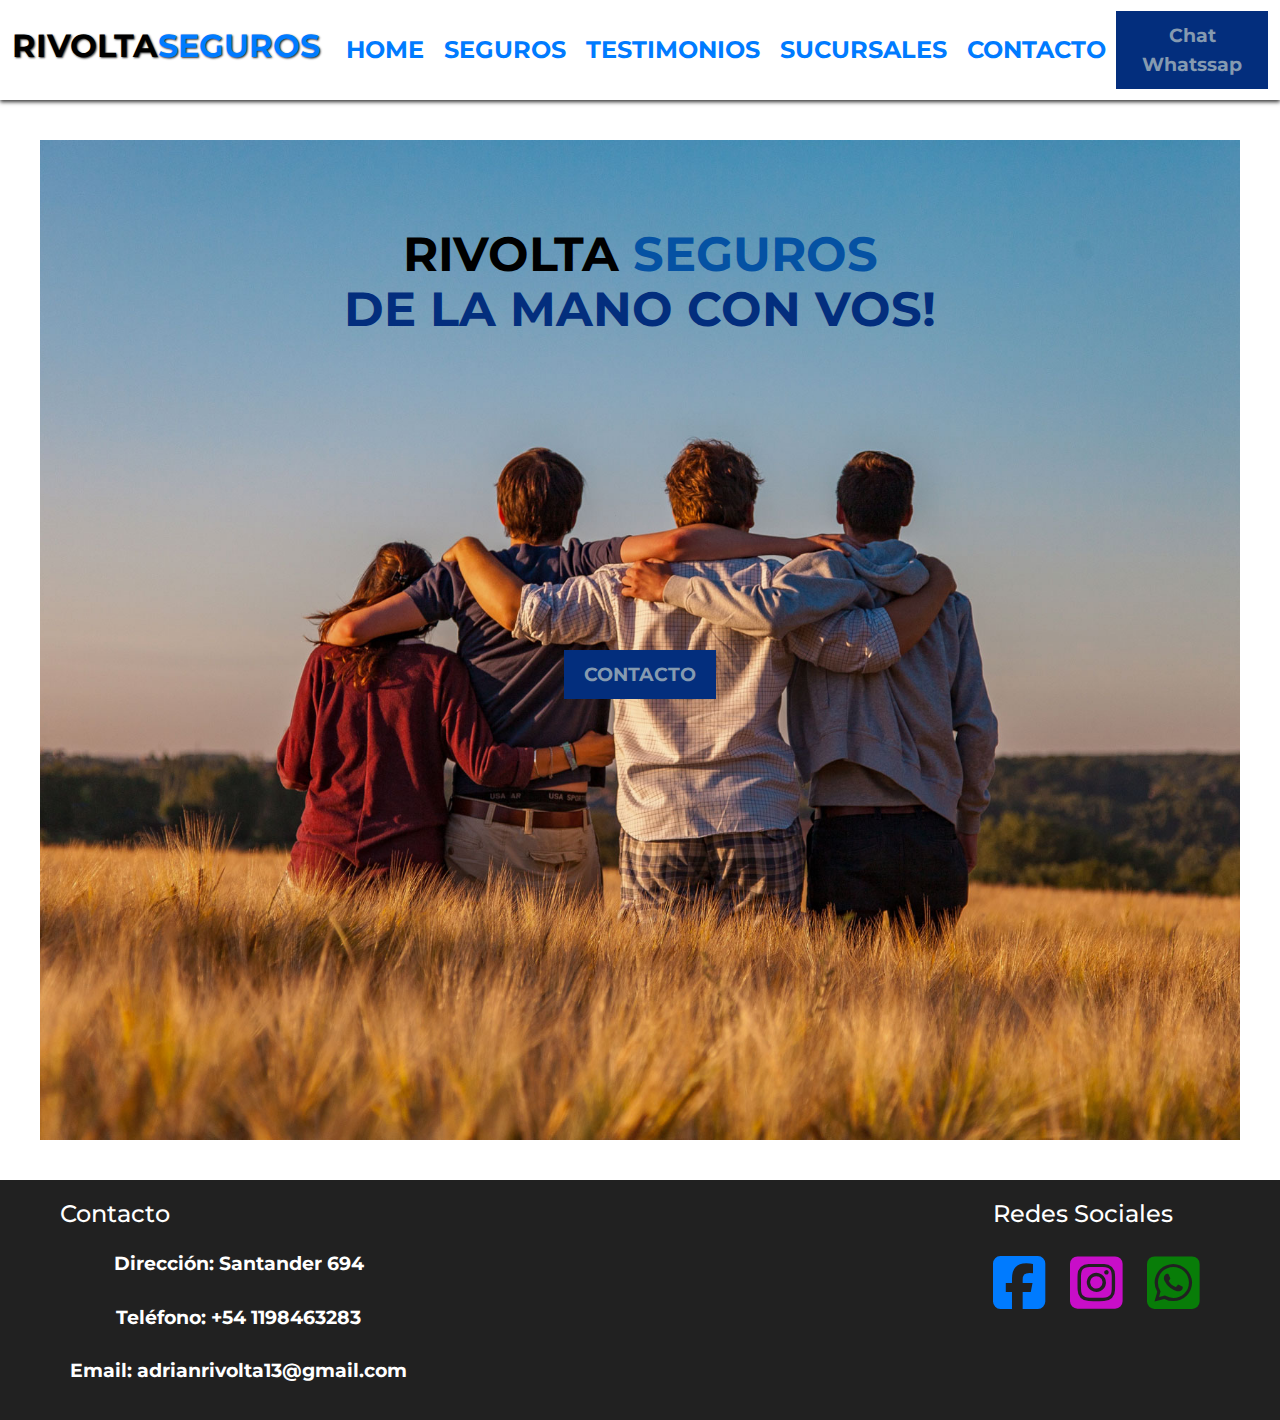
==== index.html @ 8c89b269 "primera version" ====
<!DOCTYPE html>
<html lang="en">

<head>
    <meta charset="UTF-8">
    <meta name="viewport" content="width=device-width, initial-scale=1.0">
    <title>Seguros Rivolta</title>
    <link href="https://cdn.jsdelivr.net/npm/bootstrap@5.3.3/dist/css/bootstrap.min.css" rel="stylesheet"
        integrity="sha384-QWTKZyjpPEjISv5WaRU9OFeRpok6YctnYmDr5pNlyT2bRjXh0JMhjY6hW+ALEwIH" crossorigin="anonymous">
    <link rel="stylesheet" href=" https://cdnjs.cloudflare.com/ajax/libs/font-awesome/6.5.2/css/all.min.css">
    <link rel="preconnect" href="https://fonts.googleapis.com">
    <link rel="preconnect" href="https://fonts.gstatic.com" crossorigin>
    <link href="https://fonts.googleapis.com/css2?family=Rubik+Mono+One&display=swap" rel="stylesheet">
    <link rel="preconnect" href="https://fonts.googleapis.com">
    <link rel="preconnect" href="https://fonts.gstatic.com" crossorigin>
    <link href="https://fonts.googleapis.com/css2?family=Montserrat:ital,wght@0,100..900;1,100..900&display=swap"
        rel="stylesheet">
    <link rel="stylesheet" href="./css/estilo.css">
</head>

<body>
    <header class="navbar navbar-expand-lg header">
        <div class="container-fluid">
            <a class="navbar-brand" href="#">
                <h1>Rivolta<span class="azul">Seguros</span></h1>
            </a>
            <button class="navbar-toggler" type="button" data-bs-toggle="collapse" data-bs-target="#navbarNav"
                aria-controls="navbarNav" aria-expanded="false" aria-label="Toggle navigation">
                <span class="navbar-toggler-icon"></span>
            </button>
            <nav class="collapse navbar-collapse" id="navbarNav">
                <ul class="navbar-nav">
                    <li><a href="./index.html">Home</a></li>
                    <li><a href="./html/seguros.html">Seguros</a></li>
                    <li><a href="./html/testimonios.html">Testimonios</a></li>
                    <li><a href="./html/sucursales.html">Sucursales</a></li>
                    <li><a href="./html/contacto.html">Contacto</a></li>
                </ul>
            </nav>
            <button class="boton">Chat Whatssap</button>
        </div>

    </header>



    <main>
        <section class="Banner">
            <div class="BannerContenido">
                <h2>DE LA MANO CON VOS!</h2>
                <p class="banner p"> Rivolta <span class="azuloscuro">Seguros</span> </p>
                <a class="boton" href="./html/contacto.html">CONTACTO</a>

            </div>
        </section>




    </main>

    <footer class="footer">
        <div class="footerContenido">
            <div class="infoContacto">
                <h4>Contacto</h4>
                <p class="contacto"> Dirección: Santander 694</p>
                <p class="contacto"> Teléfono: +54 1198463283</p>
                <p class="contacto"> Email: adrianrivolta13@gmail.com</p>
            </div>
            <div class="redesSociales">
                <h4>Redes Sociales</h4>
                <a href="#" class="facebook">
                    <i class="fa-brands fa-square-facebook"></i></a>
                <a href="#" class="instagram">
                    <i class="fa-brands fa-square-instagram"></i></a>
                <a href="#" class="whatssap">
                    <i class="fa-brands fa-square-whatsapp"></i></a>


            </div>


    </footer>
    <script src="https://cdn.jsdelivr.net/npm/bootstrap@5.3.3/dist/js/bootstrap.bundle.min.js"
        integrity="sha384-YvpcrYf0tY3lHB60NNkmXc5s9fDVZLESaAA55NDzOxhy9GkcIdslK1eN7N6jIeHz"
        crossorigin="anonymous"></script>
</body>

</html>
---- css/estilo.css ----
*{
    margin: 0;
    padding: 0;
}

body{
    background-color: rgb(255, 255, 255);
    font-family: "Montserrat", sans-serif;
}

header{
   display: flex;
   justify-content: space-around;
   align-items: center;
   height: 100px;
   box-shadow:0px 2px 4px rgb(51, 51, 51);
   
}

h1{
    text-transform: uppercase;
   font-weight: 700;
   text-shadow:1px 1px 2px rgb(51, 51, 51);
   font-size: 2rem;
}

.azul{
    color: rgb(0, 123, 255);
}

.azuloscuro{
    color: hwb(211 2% 36%);
}

.boton{
    color:rgb(133, 154, 176);
    font-weight: 700;
    border: none;
    padding: 10px 20px;
    font-size: 1.2rem;
    background-color: rgb(3, 46, 125);
}
.boton:hover{
    background-color:rgb(3, 46, 125);
    color: rgb(255, 251, 251);
    cursor: pointer;

}
nav li{
    list-style: none;
    display: inline-block;
    
}
nav li a{
    text-decoration: none;
    margin: 10px;
    color: rgb(0, 123, 255);
    font-size: 1.5rem;
   
    
}

nav ul li a:hover{
    color: rgb(3, 46, 125);
}


.Banner{ 
    background-image: url(../Multimedia/banner.jpg);
    background-position: center;
    background-repeat: no-repeat;
    background-size: cover;
    height:calc(150vh - 350px);
    display: flex;
    justify-content: center;
    align-items: center;  
}

.BannerContenido{
    z-index: 1;
    display: flex;
    flex-direction: column;
    justify-content: center;
    align-items: center;
    padding: 20px;
}

h2{color: rgb(3, 46, 125);
    font-size: 3rem;
    text-transform: uppercase;
    font-weight: 700;
    margin-top: -300px;
    margin-bottom: 200px;
    text-decoration: none;
    text-transform: uppercase;
    font-weight: bold;
   
}

.Banner p{
    color: rgb(0, 0, 0);
    font-size: 3rem;
    text-transform: uppercase;
    font-weight: 700;
    margin-top: -330px;
    margin-bottom: 350px;
}

 p {
    font-size: 2rem;
    font-weight: bold;
    color: rgb(0, 0, 0);
    margin-bottom: 10px;
}

a {
    text-decoration: none;
    text-transform: uppercase;
    font-weight: bold;
    color: rgb(0, 123, 255);
}
   
main{
    margin: 20px;
    padding: 20px;
    color: rgb(0, 123, 255);
    text-transform: uppercase;
    font-size: 14px;
}

.Seguros{
    text-align: center;
    margin: 10vh;
}

.Seguros h3{
    color: rgb(3, 46, 125);
    text-transform: uppercase;
    font-size: 3rem;
}

.Seguros p{
    font-size: 4rem;
    color: #333;
    padding: 10px;
}

.ContenedorSeguros{
    display: grid;
    grid-template-columns: repeat(3,1fr);
    gap: 20px;
}

.Seguro{
    border: 1px solid white;
    border-radius: 10px;
    padding: 20px;
    text-align: center;
}

.tarjeta{
    display: flex;
    flex-direction: column;
    justify-content: center;
    align-items: center;
    background-color: white;
    border: 1px solid white;
    padding: 20px;
    box-shadow: 0px 2px 4px rgb(3, 46, 125);
    margin: 10px;
}
.tarjeta img{
  max-width: 200%;

}

.tarjeta p{
    margin: 10px 0;
    
}

.tarjeta button:hover{
    background-color: rgb(3, 46, 125);
}

.textoSeguro{
    text-align: center;
    font-size: medium;
}

.contenedortestimonio{
    display: flex;
    margin: 10vh;
}

h3{
    text-align: center;
    color: rgb(3, 46, 125);
    text-transform: uppercase;
    font-size: 3rem;
}
main.Seguro{
    display: flex;
    justify-content: space-evenly;
}

.imgSeguros{
    width: 20%;
    height: auto;
    padding: 30%;  
}

p{
    text-align: center;
    font-size: 2rem;
    color: #333;
    padding: 10px;
}
footer {
    background-color: #212121;
    color: #fff;
    padding: 20px 0;
}

.footerContenido {
    display: flex;
    justify-content: space-between;
    max-width: 1200px;
    margin: 0 auto;
    padding: 0 20px;
}

.footer h4 {
    font-size: 1.5rem;
    margin-bottom: 10px;
}

.infoContacto p,
.redesSociales a {
    margin: 5px 0;
    font-size: 1.2rem;
    
}

.redesSociales a {
    
    text-decoration: none;
    margin-right: 10px;
    font-size: 60px;
    justify-content: right;
    transition: all ease 500ms;
    
}
.contacto{
    color: white;
}
.facebook{
    color: rgb(0, 123, 255)
}
.instagram{
    color: hsl(300, 87%, 42%);
}
.whatssap{
    color: hsla(120, 88%, 26%, 0.999);
}

   

.footer i {
    margin-right: 10px;
   
}

iframe{
    display: block;
    margin: auto;
}
form{
    margin: 20px;
}
label{
    display: block;
    font-weight: bold;
    margin-bottom: 5px;
    color: rgb(3, 46, 125);
    

}

input [type="text"],
textarea{
    display: block;
    width: 100%;
    padding: 10px;
    border: 2px solid #ccc;
    border-radius: 5px;
    font-size: 16px;
    margin-bottom: 10px;
    
}
.btnFormulario{
    background-color: #333;
    color: white;
    border: none;
    padding: 10px 20px;
    border-radius: 5px;
    font-size: 18px;
    cursor: pointer;
    margin-top: 10px;
}
/*responsive: */
/*vista tablet*/
/*768px hasta 1023px*/

@media(max-width:1023px){
    header{
        height: auto;
        flex-direction: column;
        text-align: center;
    }
    header .boton{
        display: none;
    }
    main{
        height: auto;
        flex-direction: column;
        text-align: center;

    }
    .BannerContenido p,
    h2{
        font-size: 1.5rem;
    }
    .Seguros{
        margin: 5vh;
        font-size: 2rem;
    }
    .Seguros h3,
    .Seguros p{
        font-size: unset;
    }
    .ContenedorSeguros{
        grid-template-columns: 1fr ;
    }
    .contenedortestimonio{
        flex-direction: column;
        
    }
    .footerContenido{
        flex-direction: column;
        text-align: center;
    }
}
/*ajuste para la vista celular*/


@media (max-width:768px){
    .contenedortestimonio{
        font-size: 1rem;
        flex-direction: center;
        grid-template-columns: 3fr 3fr;
        align-items: center;
    }
    .video{
        align-items: center;
    }
  
    
    
}
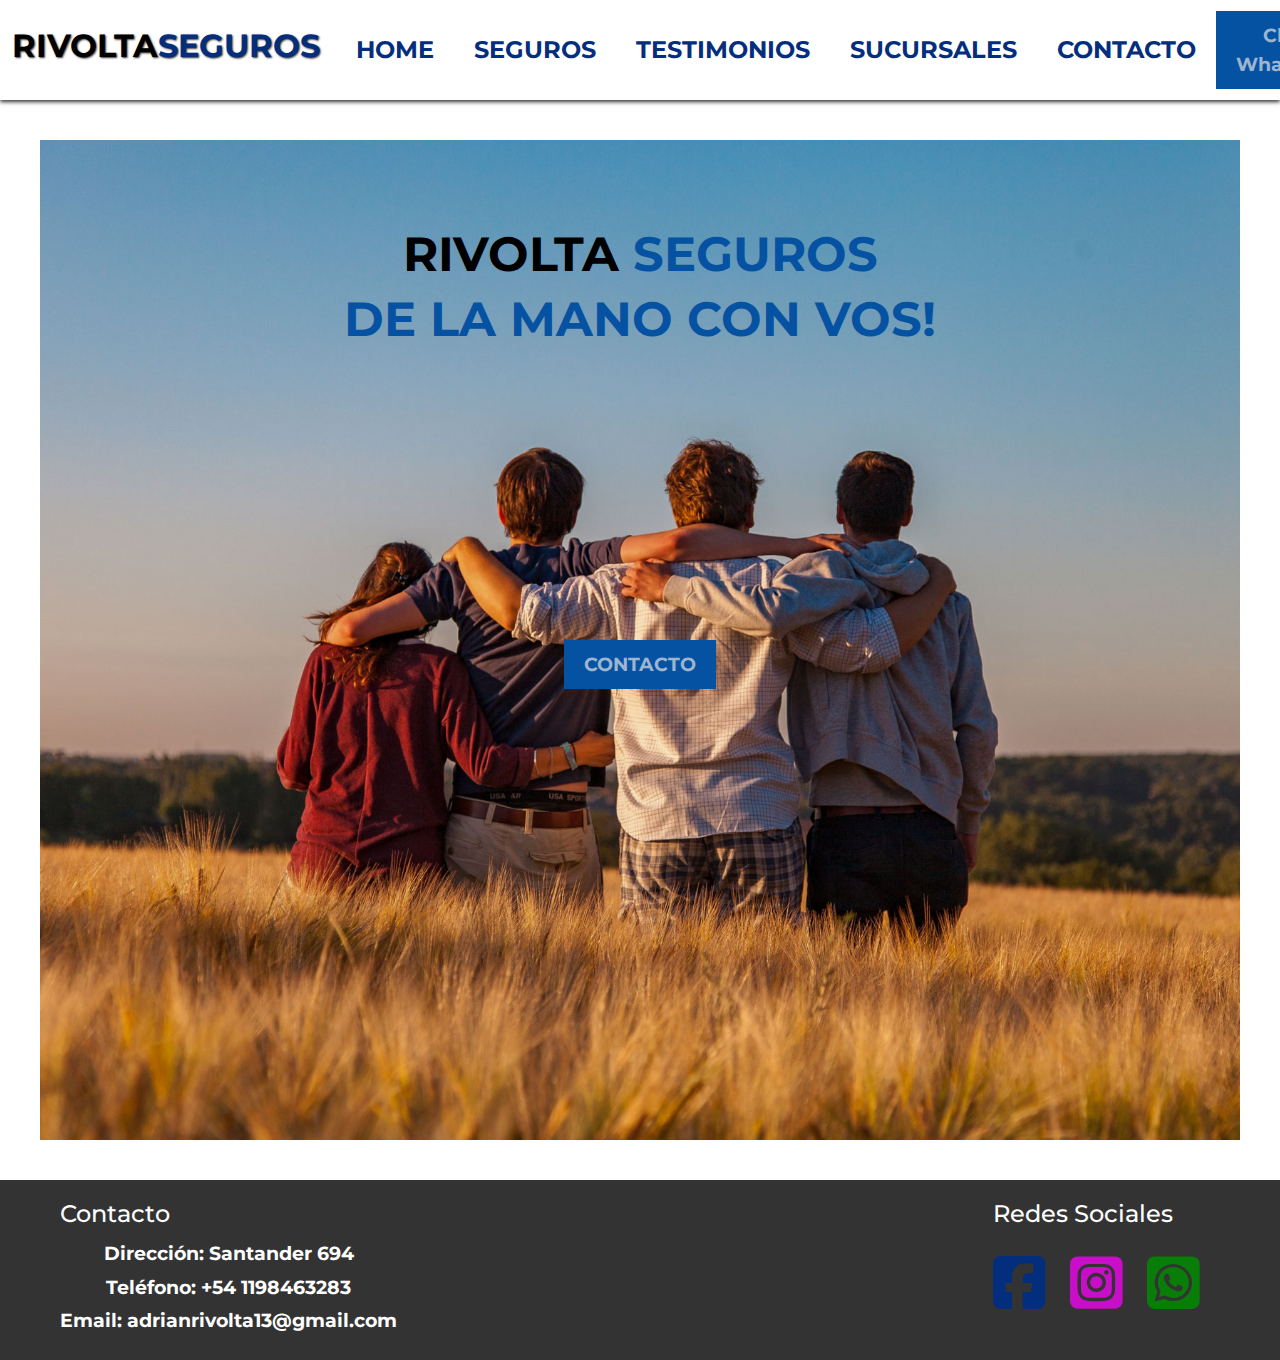
==== commit c2831263: "carga inicial" ====
--- a/index.html
+++ b/index.html
@@ -3,18 +3,12 @@
 
 <head>
     <meta charset="UTF-8">
+    <meta name="description" content="Bienvenido a Rivolta Seguros, tu fuente de confianza para tus objetos o seres amados. Descubri una calidad seguros increibles, encuentra paquetes de confianza perfectos para cualquier tipo de situacion economica.Estamos para cuidarte ">
     <meta name="viewport" content="width=device-width, initial-scale=1.0">
     <title>Seguros Rivolta</title>
     <link href="https://cdn.jsdelivr.net/npm/bootstrap@5.3.3/dist/css/bootstrap.min.css" rel="stylesheet"
         integrity="sha384-QWTKZyjpPEjISv5WaRU9OFeRpok6YctnYmDr5pNlyT2bRjXh0JMhjY6hW+ALEwIH" crossorigin="anonymous">
     <link rel="stylesheet" href=" https://cdnjs.cloudflare.com/ajax/libs/font-awesome/6.5.2/css/all.min.css">
-    <link rel="preconnect" href="https://fonts.googleapis.com">
-    <link rel="preconnect" href="https://fonts.gstatic.com" crossorigin>
-    <link href="https://fonts.googleapis.com/css2?family=Rubik+Mono+One&display=swap" rel="stylesheet">
-    <link rel="preconnect" href="https://fonts.googleapis.com">
-    <link rel="preconnect" href="https://fonts.gstatic.com" crossorigin>
-    <link href="https://fonts.googleapis.com/css2?family=Montserrat:ital,wght@0,100..900;1,100..900&display=swap"
-        rel="stylesheet">
     <link rel="stylesheet" href="./css/estilo.css">
 </head>
 
--- a/css/estilo.css
+++ b/css/estilo.css
@@ -1,387 +1,364 @@
-*{
-    margin: 0;
-    padding: 0;
-}
-
-body{
-    background-color: rgb(255, 255, 255);
-    font-family: "Montserrat", sans-serif;
-}
-
-header{
-   display: flex;
-   justify-content: space-around;
-   align-items: center;
-   height: 100px;
-   box-shadow:0px 2px 4px rgb(51, 51, 51);
-   
-}
-
-h1{
-    text-transform: uppercase;
-   font-weight: 700;
-   text-shadow:1px 1px 2px rgb(51, 51, 51);
-   font-size: 2rem;
-}
-
-.azul{
-    color: rgb(0, 123, 255);
-}
-
-.azuloscuro{
-    color: hwb(211 2% 36%);
-}
-
-.boton{
-    color:rgb(133, 154, 176);
-    font-weight: 700;
-    border: none;
-    padding: 10px 20px;
-    font-size: 1.2rem;
-    background-color: rgb(3, 46, 125);
-}
-.boton:hover{
-    background-color:rgb(3, 46, 125);
-    color: rgb(255, 251, 251);
-    cursor: pointer;
-
-}
-nav li{
-    list-style: none;
-    display: inline-block;
-    
-}
-nav li a{
-    text-decoration: none;
-    margin: 10px;
-    color: rgb(0, 123, 255);
-    font-size: 1.5rem;
-   
-    
-}
-
-nav ul li a:hover{
-    color: rgb(3, 46, 125);
-}
-
-
-.Banner{ 
-    background-image: url(../Multimedia/banner.jpg);
-    background-position: center;
-    background-repeat: no-repeat;
-    background-size: cover;
-    height:calc(150vh - 350px);
-    display: flex;
-    justify-content: center;
-    align-items: center;  
-}
-
-.BannerContenido{
-    z-index: 1;
-    display: flex;
-    flex-direction: column;
-    justify-content: center;
-    align-items: center;
-    padding: 20px;
-}
-
-h2{color: rgb(3, 46, 125);
-    font-size: 3rem;
-    text-transform: uppercase;
-    font-weight: 700;
-    margin-top: -300px;
-    margin-bottom: 200px;
-    text-decoration: none;
-    text-transform: uppercase;
-    font-weight: bold;
-   
-}
-
-.Banner p{
-    color: rgb(0, 0, 0);
-    font-size: 3rem;
-    text-transform: uppercase;
-    font-weight: 700;
-    margin-top: -330px;
-    margin-bottom: 350px;
-}
-
- p {
-    font-size: 2rem;
-    font-weight: bold;
-    color: rgb(0, 0, 0);
-    margin-bottom: 10px;
+@import url("https://fonts.googleapis.com/css2?family=Montserrat:ital,wght@0,100..900;1,100..900&family=Rubik+Mono+One&display=swap");
+@import url("https://fonts.googleapis.com/css2?family=Rubik+Mono+One&display=swap");
+* {
+  margin: 0;
+  padding: 0;
+}
+
+body {
+  background-color: #ffffff;
+  font-family: "Montserrat", sans-serif;
+}
+
+header {
+  display: flex;
+  justify-content: space-around;
+  align-items: center;
+  height: 100px;
+  box-shadow: 0px 2px 4px #333;
+}
+
+h1 {
+  text-transform: uppercase;
+  font-weight: 700;
+  text-shadow: 1px 1px 2px #333;
+  font-size: 2rem;
+}
+
+.azul {
+  color: #032e7d;
+}
+
+.azuloscuro {
+  color: #0552a3;
+}
+
+.boton {
+  color: #9db5cf;
+  font-weight: 700;
+  border: none;
+  padding: 10px 20px;
+  font-size: 1.2rem;
+  background-color: #0552a3;
+}
+.boton:hover {
+  background-color: #0552a3;
+  color: #ffffff;
+  cursor: pointer;
+}
+
+nav li {
+  list-style: none;
+  display: inline-block;
+}
+nav li a {
+  text-decoration: none;
+  color: #032e7d;
+  margin: 10px;
+  font-size: 1.5rem;
+}
+nav ul li a:hover {
+  color: #0552a3;
+}
+
+.Banner {
+  background-image: url(../Multimedia/banner.jpg);
+  background-position: center;
+  background-repeat: no-repeat;
+  background-size: cover;
+  height: calc(150vh - 350px);
+  display: flex;
+  justify-content: center;
+  align-items: center;
+}
+
+.BannerContenido {
+  z-index: 1;
+  display: flex;
+  flex-direction: column;
+  justify-content: center;
+  align-items: center;
+  padding: 20px;
+}
+
+h2 {
+  color: #0552a3;
+  font-size: 3rem;
+  text-transform: uppercase;
+  font-weight: 700;
+  margin-top: -300px;
+  margin-bottom: 200px;
+  text-decoration: none;
+  text-transform: uppercase;
+  font-weight: bold;
+}
+
+.Banner p {
+  color: #000000;
+  font-size: 3rem;
+  text-transform: uppercase;
+  font-weight: 700;
+  margin-top: -330px;
+  margin-bottom: 350px;
+}
+
+p {
+  font-size: 2rem;
+  font-weight: bold;
+  color: #000000;
+  margin-bottom: 10px;
 }
 
 a {
-    text-decoration: none;
-    text-transform: uppercase;
-    font-weight: bold;
-    color: rgb(0, 123, 255);
-}
-   
-main{
-    margin: 20px;
-    padding: 20px;
-    color: rgb(0, 123, 255);
-    text-transform: uppercase;
-    font-size: 14px;
-}
-
-.Seguros{
-    text-align: center;
-    margin: 10vh;
-}
-
-.Seguros h3{
-    color: rgb(3, 46, 125);
-    text-transform: uppercase;
-    font-size: 3rem;
-}
-
-.Seguros p{
-    font-size: 4rem;
-    color: #333;
-    padding: 10px;
-}
-
-.ContenedorSeguros{
-    display: grid;
-    grid-template-columns: repeat(3,1fr);
-    gap: 20px;
-}
-
-.Seguro{
-    border: 1px solid white;
-    border-radius: 10px;
-    padding: 20px;
-    text-align: center;
-}
-
-.tarjeta{
-    display: flex;
-    flex-direction: column;
-    justify-content: center;
-    align-items: center;
-    background-color: white;
-    border: 1px solid white;
-    padding: 20px;
-    box-shadow: 0px 2px 4px rgb(3, 46, 125);
-    margin: 10px;
-}
-.tarjeta img{
+  text-decoration: none;
+  text-transform: uppercase;
+  font-weight: bold;
+  color: #032e7d;
+}
+
+main {
+  margin: 20px;
+  padding: 20px;
+  color: #032e7d;
+  text-transform: uppercase;
+  font-size: 14px;
+}
+main h3 {
+  color: #0552a3;
+  text-transform: uppercase;
+  font-size: 3rem;
+  text-align: center;
+}
+
+.Seguros {
+  text-align: center;
+  margin: 10vh;
+}
+.Seguros h3 {
+  color: #0552a3;
+  text-transform: uppercase;
+  font-size: 3rem;
+  text-align: center;
+}
+.Seguros p {
+  font-size: 4rem;
+  color: #333;
+  padding: 10px;
+}
+
+li {
+  font-size: 4rem;
+  color: #333;
+  padding: 10px;
+}
+
+.ContenedorSeguros {
+  display: grid;
+  grid-template-columns: repeat(3, 1fr);
+  gap: 20px;
+}
+
+.Seguro {
+  border: 1px solid #ffffff;
+  border-radius: 10px;
+  padding: 20px;
+  text-align: center;
+}
+
+.tarjeta {
+  display: flex;
+  flex-direction: column;
+  justify-content: center;
+  align-items: center;
+  background-color: #ffffff;
+  border: 1px solid #ffffff;
+  padding: 20px;
+  box-shadow: 0px 2px 4px #0552a3;
+  margin: 10px;
+}
+.tarjeta img {
   max-width: 200%;
-
-}
-
-.tarjeta p{
-    margin: 10px 0;
-    
-}
-
-.tarjeta button:hover{
-    background-color: rgb(3, 46, 125);
-}
-
-.textoSeguro{
-    text-align: center;
-    font-size: medium;
-}
-
-.contenedortestimonio{
-    display: flex;
-    margin: 10vh;
-}
-
-h3{
-    text-align: center;
-    color: rgb(3, 46, 125);
-    text-transform: uppercase;
-    font-size: 3rem;
-}
-main.Seguro{
-    display: flex;
-    justify-content: space-evenly;
-}
-
-.imgSeguros{
-    width: 20%;
-    height: auto;
-    padding: 30%;  
-}
-
-p{
-    text-align: center;
-    font-size: 2rem;
-    color: #333;
-    padding: 10px;
-}
+}
+.tarjeta p {
+  margin: 10px 0;
+}
+.tarjeta button:hover {
+  background-color: #0552a3;
+}
+
+.textoSeguro,
+li {
+  text-align: center;
+  font-size: medium;
+}
+
+main.Seguro {
+  display: flex;
+  justify-content: space-evenly;
+}
+
+.imgSeguros {
+  width: 20%;
+  height: auto;
+  padding: 30%;
+}
+
+.contenedortestimonio {
+  display: flex;
+  margin: 10vh;
+}
+
+p {
+  font-size: 2rem;
+  font-weight: bold;
+  color: #000000;
+  margin-bottom: 10px;
+  text-align: center;
+}
+
 footer {
-    background-color: #212121;
-    color: #fff;
-    padding: 20px 0;
+  background-color: #333;
+  color: #ffffff;
+  padding: 20px 0;
 }
 
 .footerContenido {
-    display: flex;
-    justify-content: space-between;
-    max-width: 1200px;
-    margin: 0 auto;
-    padding: 0 20px;
+  display: flex;
+  justify-content: space-between;
+  max-width: 1200px;
+  margin: 0 auto;
+  padding: 0 20px;
 }
 
 .footer h4 {
-    font-size: 1.5rem;
-    margin-bottom: 10px;
-}
-
-.infoContacto p,
+  font-size: 1.5rem;
+  margin-bottom: 10px;
+}
+
+.infoContacto p {
+  margin: 5px 0;
+  font-size: 1.2rem;
+}
+
 .redesSociales a {
-    margin: 5px 0;
-    font-size: 1.2rem;
-    
-}
-
-.redesSociales a {
-    
-    text-decoration: none;
-    margin-right: 10px;
-    font-size: 60px;
-    justify-content: right;
-    transition: all ease 500ms;
-    
-}
-.contacto{
-    color: white;
-}
-.facebook{
-    color: rgb(0, 123, 255)
-}
-.instagram{
-    color: hsl(300, 87%, 42%);
-}
-.whatssap{
-    color: hsla(120, 88%, 26%, 0.999);
-}
-
-   
+  margin: 5px 0;
+  font-size: 1.2rem;
+  text-decoration: none;
+  margin-right: 10px;
+  font-size: 60px;
+  justify-content: right;
+  transition: all ease 500ms;
+}
+
+.contacto {
+  color: #ffffff;
+}
+
+.facebook {
+  color: #032e7d;
+}
+
+.instagram {
+  color: #c80ec8;
+}
+
+.whatssap {
+  color: #087d08;
+}
 
 .footer i {
-    margin-right: 10px;
-   
-}
-
-iframe{
-    display: block;
-    margin: auto;
-}
-form{
-    margin: 20px;
-}
-label{
-    display: block;
-    font-weight: bold;
-    margin-bottom: 5px;
-    color: rgb(3, 46, 125);
-    
-
-}
-
-input [type="text"],
-textarea{
-    display: block;
-    width: 100%;
-    padding: 10px;
-    border: 2px solid #ccc;
-    border-radius: 5px;
-    font-size: 16px;
-    margin-bottom: 10px;
-    
-}
-.btnFormulario{
-    background-color: #333;
-    color: white;
-    border: none;
-    padding: 10px 20px;
-    border-radius: 5px;
-    font-size: 18px;
-    cursor: pointer;
-    margin-top: 10px;
-}
+  margin-right: 10px;
+}
+
+iframe {
+  display: block;
+  margin: auto;
+}
+
+form {
+  margin: 20px;
+}
+
+label {
+  display: block;
+  font-weight: bold;
+  margin-bottom: 5px;
+  color: #0552a3;
+}
+
+input [type=text],
+textarea {
+  display: block;
+  width: 100%;
+  padding: 10px;
+  border: 2px solid #ffffff;
+  border-radius: 5px;
+  font-size: 16px;
+  margin-bottom: 10px;
+}
+
+.btnFormulario {
+  background-color: #333;
+  color: #ffffff;
+  border: none;
+  padding: 10px 20px;
+  border-radius: 5px;
+  font-size: 18px;
+  cursor: pointer;
+  margin-top: 10px;
+}
+
 /*responsive: */
 /*vista tablet*/
 /*768px hasta 1023px*/
-
-@media(max-width:1023px){
-    header{
-        height: auto;
-        flex-direction: column;
-        text-align: center;
-    }
-    header .boton{
-        display: none;
-    }
-    main{
-        height: auto;
-        flex-direction: column;
-        text-align: center;
-
-    }
-    .BannerContenido p,
-    h2{
-        font-size: 1.5rem;
-    }
-    .Seguros{
-        margin: 5vh;
-        font-size: 2rem;
-    }
-    .Seguros h3,
-    .Seguros p{
-        font-size: unset;
-    }
-    .ContenedorSeguros{
-        grid-template-columns: 1fr ;
-    }
-    .contenedortestimonio{
-        flex-direction: column;
-        
-    }
-    .footerContenido{
-        flex-direction: column;
-        text-align: center;
-    }
+@media (max-width: 1023px) {
+  header {
+    height: auto;
+    flex-direction: column;
+    text-align: center;
+  }
+  header .boton {
+    display: none;
+  }
+  main {
+    height: auto;
+    flex-direction: column;
+    text-align: center;
+  }
+  .BannerContenido p,
+  h2 {
+    font-size: 1.5rem;
+  }
+  .Seguros {
+    margin: 5vh;
+    font-size: 2rem;
+  }
+  .Seguros h3,
+  .Seguros p {
+    font-size: unset;
+  }
+  .ContenedorSeguros {
+    grid-template-columns: 1fr;
+  }
+  .contenedortestimonio {
+    flex-direction: column;
+  }
+  .footerContenido {
+    flex-direction: column;
+    text-align: center;
+  }
 }
 /*ajuste para la vista celular*/
-
-
-@media (max-width:768px){
-    .contenedortestimonio{
-        font-size: 1rem;
-        flex-direction: center;
-        grid-template-columns: 3fr 3fr;
-        align-items: center;
-    }
-    .video{
-        align-items: center;
-    }
-  
-    
-    
-}
-
-
-
-
-
-
-
-
-
-
-
-
-
- 
-
-
-
+@media (max-width: 768px) {
+  .contenedortestimonio {
+    font-size: 1rem;
+    flex-direction: center;
+    grid-template-columns: 3fr 3fr;
+    align-items: center;
+  }
+  .video {
+    align-items: center;
+  }
+}
+
+/*# sourceMappingURL=estilo.css.map */
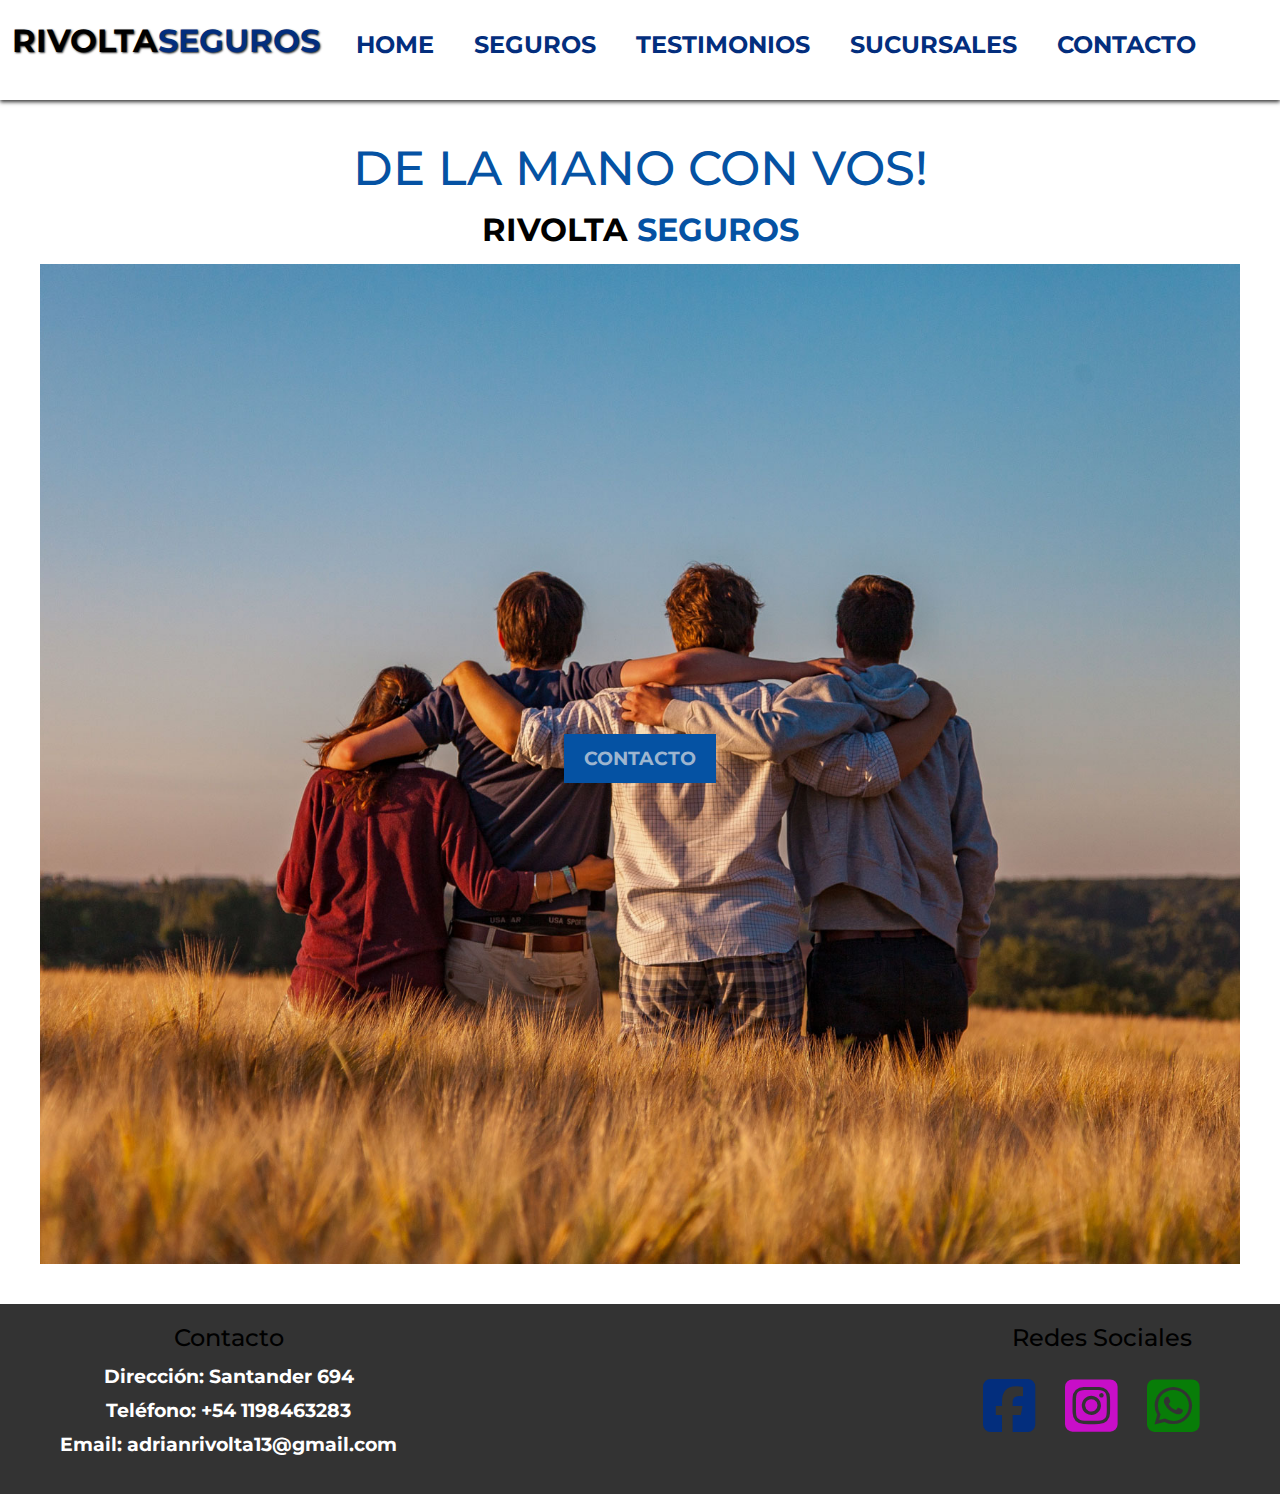
==== commit ca883645: "nuevos cambios" ====
--- a/index.html
+++ b/index.html
@@ -3,12 +3,14 @@
 
 <head>
     <meta charset="UTF-8">
-    <meta name="description" content="Bienvenido a Rivolta Seguros, tu fuente de confianza para tus objetos o seres amados. Descubri una calidad seguros increibles, encuentra paquetes de confianza perfectos para cualquier tipo de situacion economica.Estamos para cuidarte ">
+    <meta name="description"
+        content="Bienvenido a Rivolta Seguros, tu fuente de confianza para tus objetos o seres amados. Descubri una calidad seguros increibles, encuentra paquetes de confianza perfectos para cualquier tipo de situacion economica.Estamos para cuidarte ">
     <meta name="viewport" content="width=device-width, initial-scale=1.0">
     <title>Seguros Rivolta</title>
     <link href="https://cdn.jsdelivr.net/npm/bootstrap@5.3.3/dist/css/bootstrap.min.css" rel="stylesheet"
-        integrity="sha384-QWTKZyjpPEjISv5WaRU9OFeRpok6YctnYmDr5pNlyT2bRjXh0JMhjY6hW+ALEwIH" crossorigin="anonymous">
+    integrity="sha384-QWTKZyjpPEjISv5WaRU9OFeRpok6YctnYmDr5pNlyT2bRjXh0JMhjY6hW+ALEwIH" crossorigin="anonymous">
     <link rel="stylesheet" href=" https://cdnjs.cloudflare.com/ajax/libs/font-awesome/6.5.2/css/all.min.css">
+    <link rel="icon" href="./multimedia/favicon.ico">
     <link rel="stylesheet" href="./css/estilo.css">
 </head>
 
@@ -31,7 +33,7 @@
                     <li><a href="./html/contacto.html">Contacto</a></li>
                 </ul>
             </nav>
-            <button class="boton">Chat Whatssap</button>
+            
         </div>
 
     </header>
@@ -39,10 +41,10 @@
 
 
     <main>
+        <h2>DE LA MANO CON VOS!</h2>
+        <div class="banner rivolta"> Rivolta <span class="azuloscuro">Seguros</span> </div>
         <section class="Banner">
             <div class="BannerContenido">
-                <h2>DE LA MANO CON VOS!</h2>
-                <p class="banner p"> Rivolta <span class="azuloscuro">Seguros</span> </p>
                 <a class="boton" href="./html/contacto.html">CONTACTO</a>
 
             </div>
@@ -56,22 +58,22 @@
     <footer class="footer">
         <div class="footerContenido">
             <div class="infoContacto">
-                <h4>Contacto</h4>
+                <h3>Contacto</h3>
                 <p class="contacto"> Dirección: Santander 694</p>
                 <p class="contacto"> Teléfono: +54 1198463283</p>
                 <p class="contacto"> Email: adrianrivolta13@gmail.com</p>
             </div>
             <div class="redesSociales">
-                <h4>Redes Sociales</h4>
+                <h3>Redes Sociales</h3>
                 <a href="#" class="facebook">
                     <i class="fa-brands fa-square-facebook"></i></a>
                 <a href="#" class="instagram">
                     <i class="fa-brands fa-square-instagram"></i></a>
                 <a href="#" class="whatssap">
                     <i class="fa-brands fa-square-whatsapp"></i></a>
-
-
+            
             </div>
+        </div> 
 
 
     </footer>
--- a/css/estilo.css
+++ b/css/estilo.css
@@ -83,17 +83,12 @@
 
 h2 {
   color: #0552a3;
+  text-transform: uppercase;
   font-size: 3rem;
-  text-transform: uppercase;
-  font-weight: 700;
-  margin-top: -300px;
-  margin-bottom: 200px;
-  text-decoration: none;
-  text-transform: uppercase;
-  font-weight: bold;
-}
-
-.Banner p {
+  text-align: center;
+}
+
+.Banner rivolta {
   color: #000000;
   font-size: 3rem;
   text-transform: uppercase;
@@ -102,11 +97,12 @@
   margin-bottom: 350px;
 }
 
-p {
+div {
   font-size: 2rem;
   font-weight: bold;
   color: #000000;
   margin-bottom: 10px;
+  text-align: center;
 }
 
 a {
@@ -230,7 +226,7 @@
   padding: 0 20px;
 }
 
-.footer h4 {
+.footer h3 {
   font-size: 1.5rem;
   margin-bottom: 10px;
 }
